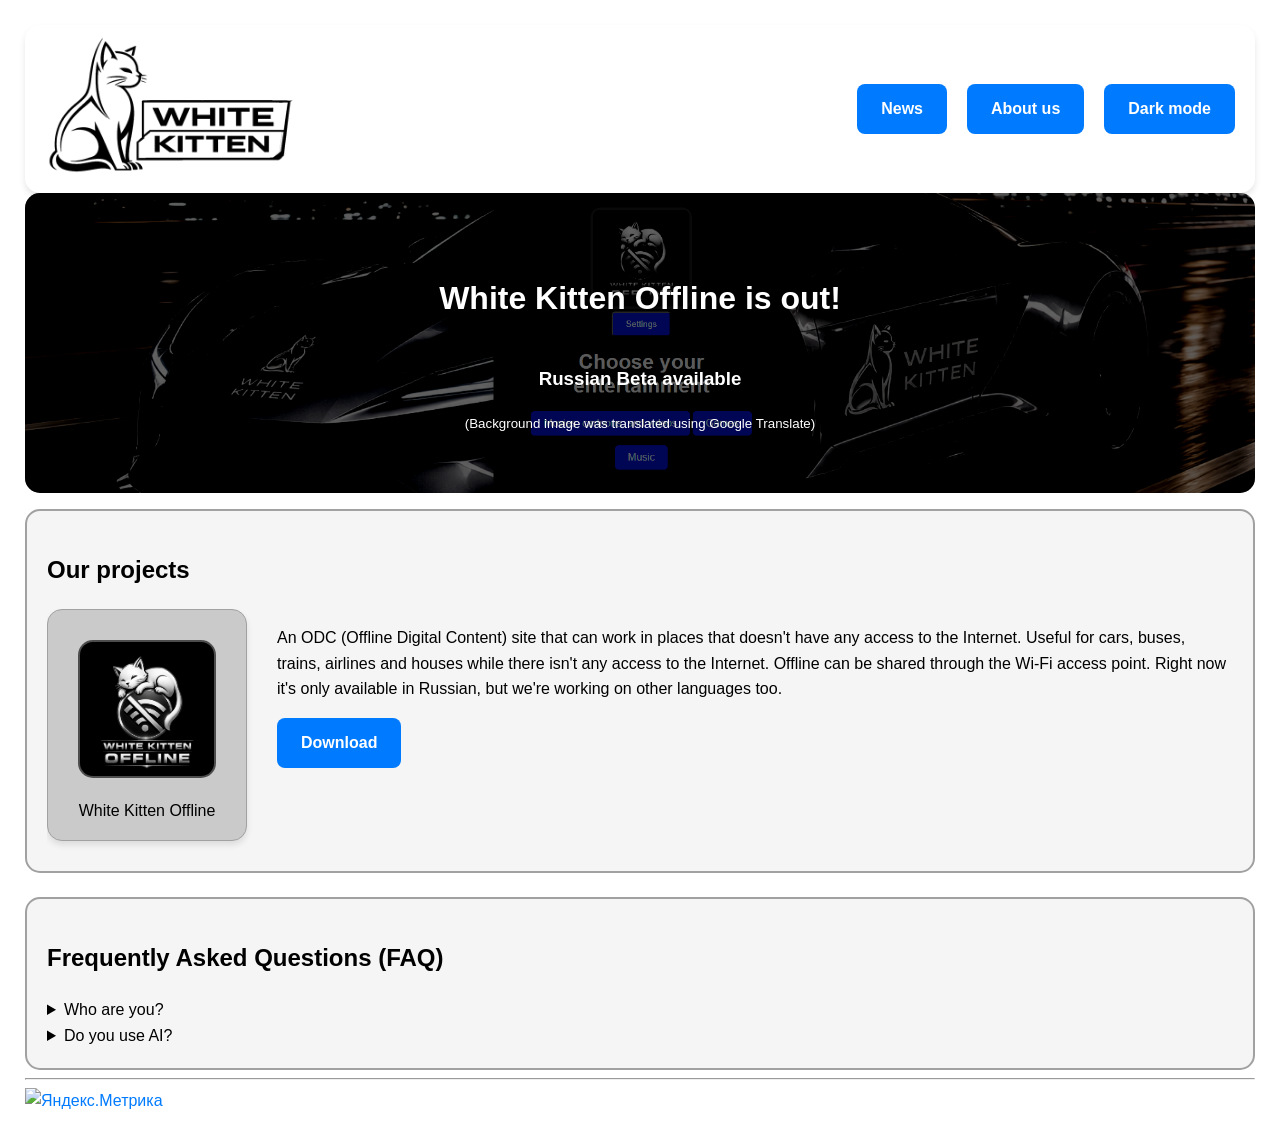
==== index.html @ 2994a34c "Update index.html" ====
<!DOCTYPE html>
<html lang="en">
    <head>
        <meta charset="UTF-8" />
        <meta name="viewport" content="width=device-width, initial-scale=1.0">
        <title>White Kitten</title>
        <link rel="stylesheet" href="resources/style.css">
        <link rel="icon" href="resources/images/favicon.ico">
        <script>
            (function() {
              const theme = localStorage.getItem('theme') || (window.matchMedia('(prefers-color-scheme: dark)').matches ? 'dark' : 'light');
              document.documentElement.setAttribute('data-theme', theme);
            })();
        </script>
    </head>
    <body>
        <nav class="navbar">
            <a href="#"><img src="resources/images/dark-logo.png" width="250px" id="logo" alt=""></a>
            <div class="navbar-links">
                <a href="news/" class="button">News</a>
                <a href="about-us/" class="button">About us</a>
                <button class="button" id="theme-toggle"></button>
            </div>
        </nav>
        <div class="news">
            <h1>White Kitten Offline is out!</h1>
            <h3>Russian Beta available</h3>
            <small>(Background image was translated using Google Translate)</small>
        </div>
        <p></p>
        <div class="border gap">
            <h2>Our projects</h2>
            <div class="full-project">
                <div class="project">
                    <div class="project-name">
                        <img src="resources/images/offline-logo.png" width="150px" class="project-logo" alt="">
                        <p>White Kitten Offline</p>
                    </div>
                    <div>
                        <p>
                            An ODC (Offline Digital Content) site that can work in places that doesn't have any access to the Internet.
                            Useful for cars, buses, trains, airlines and houses while there isn't any access to the Internet.
                            Offline can be shared through the Wi-Fi access point. Right now it's only available in Russian, but we're working on other languages too.
                        </p>
                        <a class="button" href="https://drive.google.com/uc?export=download&id=1a7zqayZVTQrBmgDxRvqCApa-7_ljZ57D">Download</a>
                    </div>
                </div>

            </div>
        </div>
        <div class="border">
            <h2>Frequently Asked Questions (FAQ)</h2>
            <details>
                <summary>Who are you?</summary>
                <p>We are White Kitten. We create sites and programs. We also develop technologies. More information at the <a href="about-us/">about us page</a></p>
            </details>
            <details>
                <summary>Do you use AI?</summary>
                <p>Yes, we do. But we don't build entire websites with it. We use it only when we need some help.</p>
            </details>
        </div>
        <script src="resources/theme-script.js"></script>
        <script src="resources/analytics.js"></script>
        <hr>
        <!-- Yandex.Metrika informer -->
        <a href="https://metrika.yandex.ru/stat/?id=112014818&amp;from=informer" target="_blank" rel="nofollow">
        <img src="https://informer.yandex.ru/informer/112014818/3_1_FFFFFFFF_FFFFFFFF_0_uniques"
         style="width:88px; height:31px; border:0;"
         alt="Яндекс.Метрика"
         title="Яндекс.Метрика: данные за сегодня (просмотры, визиты и уникальные посетители)"
        />
        </a>
        <!-- /Yandex.Metrika informer -->
    </body>
</html>
---- resources/style.css ----
:root {
    --bg-color: #ffffff;
    --text-color: #000000;
    --primary-color: #007bff;
    --primary-hover: #0056b3;
    --secondary-bg: #f5f5f5;
    --border-color: #a1a1a1;
    --card-bg: #cacaca;
    --card-text: #000000;
    --border-radius: 15px;
    --transition-speed: 0.3s;
    --box-shadow: 0 4px 6px rgba(0, 0, 0, 0.1);
    --box-shadow-hover: 0 6px 12px rgba(0, 0, 0, 0.15);
}

[data-theme="dark"] {
    --bg-color: #222222;
    --text-color: #ffffff;
    --secondary-bg: #333333;
    --border-color: #555555;
    --card-bg: #3a3a3a;
    --card-text: #ffffff;
    --box-shadow: 0 4px 6px rgba(0, 0, 0, 0.3);
    --box-shadow-hover: 0 6px 12px rgba(0, 0, 0, 0.4);
}

*,
*::before,
*::after {
    box-sizing: border-box;
}

body {
    background-color: var(--bg-color);
    color: var(--text-color);
    transition: background var(--transition-speed), color var(--transition-speed);
    font-family: 'Segoe UI', Arial, Helvetica, sans-serif;
    padding: 25px;
    margin: 0;
    line-height: 1.6;
}

.navbar {
    display: flex;
    align-items: center;
    gap: 20px;
    position: sticky;
    top: 0;
    z-index: 100;
    background-color: var(--bg-color);
    padding: 10px 20px;
    border-radius: var(--border-radius);
    box-shadow: var(--box-shadow);
    backdrop-filter: blur(10px);
    -webkit-backdrop-filter: blur(10px);
}

.navbar-links {
    margin-left: auto;
    display: flex;
    gap: 20px;
    padding-right: 0;
}

.news {
    background-image: url(images/mediacenter.png);
    background-repeat: no-repeat;
    background-position: center;
    background-size: cover;
    display: flex;
    flex-direction: column;
    justify-content: center;
    align-items: center;
    text-align: center;
    color: white;
    border-radius: var(--border-radius);
    padding: 40px 20px;
    min-height: 300px;
    position: relative;
    overflow: hidden;
}

.news::before {
    content: '';
    position: absolute;
    top: 0;
    left: 0;
    right: 0;
    bottom: 0;
    background: rgba(0, 0, 0, 0.4);
    z-index: 1;
}

.news > * {
    position: relative;
    z-index: 2;
}

.border {
    border: 2px solid var(--border-color);
    border-radius: var(--border-radius);
    background-color: var(--secondary-bg);
    padding: 20px;
    color: var(--text-color);
}

.border-content {
    display: flex;
    flex-direction: column;
    justify-content: space-between;
}

.project {
    display: flex;
    gap: 30px;
    flex-wrap: nowrap;
    overflow-x: auto;
    padding-bottom: 10px;
}

.project-name {
    border: 1px solid var(--border-color);
    border-radius: var(--border-radius);
    background-color: var(--card-bg);
    color: var(--card-text);
    text-align: center;
    padding: 30px;
    padding-bottom: 0;
    flex: 1 1 0;
    min-width: 200px;
    transition: transform var(--transition-speed), box-shadow var(--transition-speed);
    box-shadow: var(--box-shadow);
}

.project-name:hover {
    transform: translateY(-5px);
    box-shadow: var(--box-shadow-hover);
}

.project-logo {
    border: 2px solid rgba(255, 255, 255, 0.3);
    border-radius: var(--border-radius);
    background-color: black;
    max-width: 100%;
    height: auto;
    display: block;
    margin: 0 auto 20px;
    transition: transform var(--transition-speed);
}

.project-name:hover .project-logo {
    transform: scale(1.05);
}

.full-project {
    display: grid
}

.gap {
    margin-bottom: 24px;
}

@media (max-width: 768px) {
    .navbar {
        flex-direction: column;
        align-items: stretch;
        gap: 10px;
    }

    .navbar-links {
        margin-left: 0;
        justify-content: center;
    }

    .project {
        flex-wrap: wrap;
        overflow-x: visible;
        padding-bottom: 0;
    }

    .project-name {
        flex: 1 1 100%;
        min-width: auto;
    }

    .news {
        min-height: 200px;
        padding: 30px 15px;
    }

    body {
        padding: 15px;
    }
}

.button {
    display: inline-block;
    padding: 12px 24px;
    background-color: var(--primary-color);
    color: white !important;
    text-decoration: none !important;
    border-radius: 8px;
    border: none;
    cursor: pointer;
    font-size: 1rem;
    font-weight: 600;
    transition: background-color 0.3s, transform 0.3s, box-shadow 0.3s;
    user-select: none;
    outline: none;
    text-align: center
}

@media (hover: hover) {
    .button:hover {
        background-color: var(--primary-hover);
        transform: translateY(-2px);
        box-shadow: 0 6px 12px rgba(0,0,0,0.15);
    }
    .button:focus-visible {
        background-color: var(--primary-hover);
        transform: translateY(-2px);
        box-shadow: 0 6px 12px rgba(0,0,0,0.15);
        outline: 2px solid var(--primary-color);
        outline-offset: 2px;
    }
}

@media (hover: none) {
    .button:active {
        background-color: var(--primary-hover);
        transform: scale(0.97);
    }
    .button:hover {
        background-color: var(--primary-color);
        transform: none;
        box-shadow: none;
    }
}

a {
    color: #007bff;
    text-decoration: none;
}

a:hover {
    color: blueviolet;
    text-decoration: underline
}
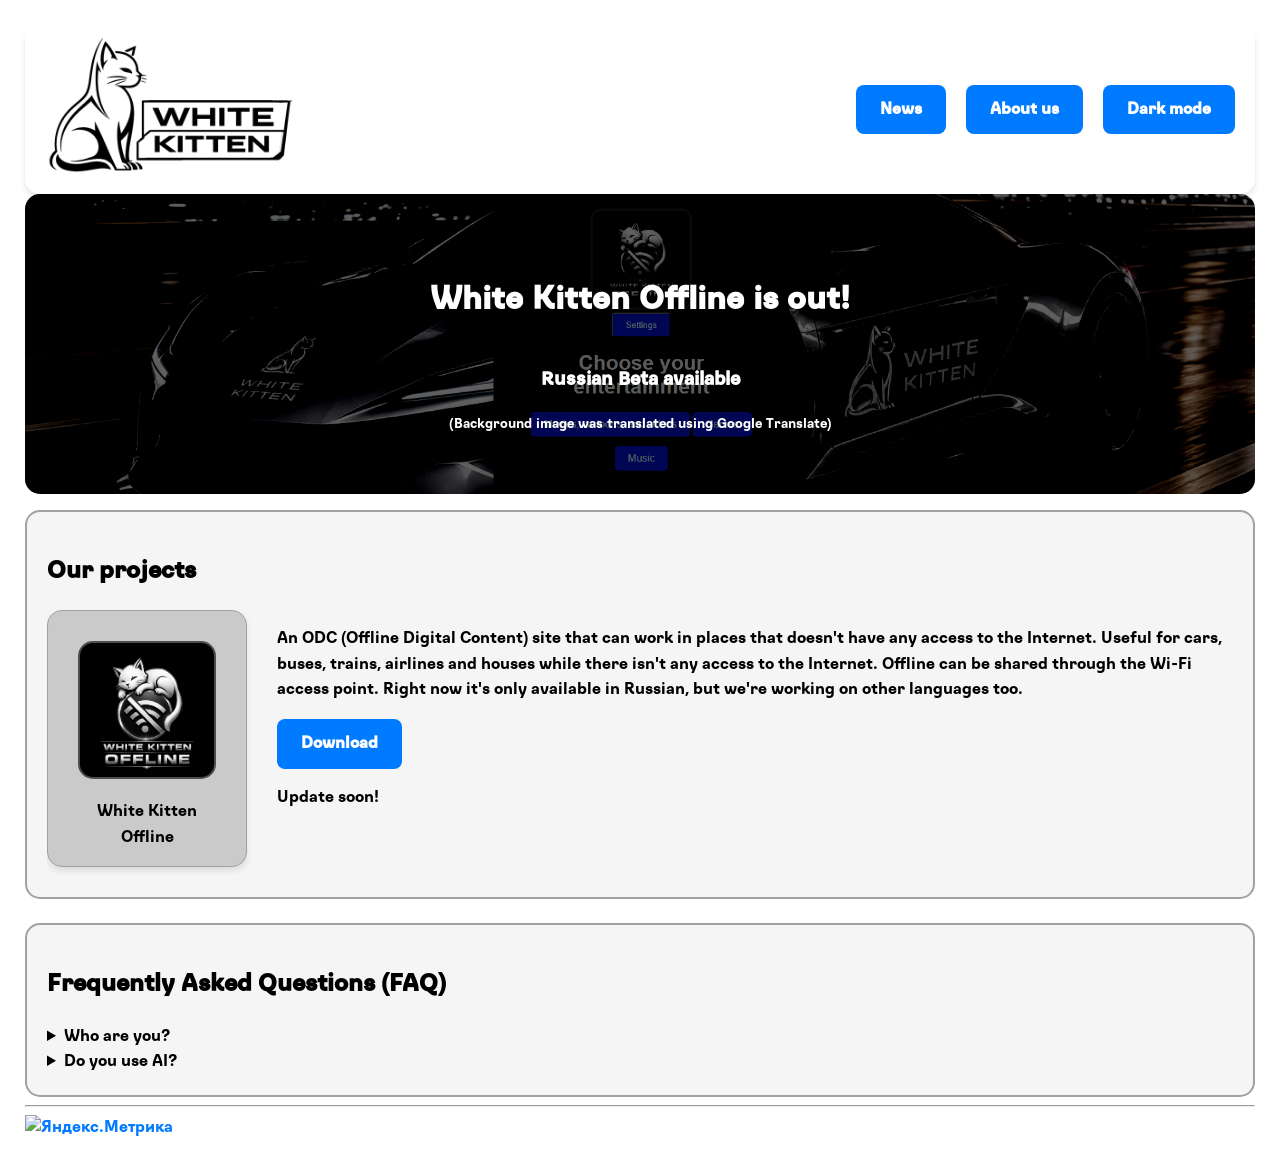
==== commit 45fbc8bc: "Update index.html" ====
--- a/index.html
+++ b/index.html
@@ -3,6 +3,7 @@
     <head>
         <meta charset="UTF-8" />
         <meta name="viewport" content="width=device-width, initial-scale=1.0">
+        <meta name="google-site-verification" content="UMtp4oId_Y6ym02TvB8scAhuZ0kvFa627PVUUsxULX0" />
         <title>White Kitten</title>
         <link rel="stylesheet" href="resources/style.css">
         <link rel="icon" href="resources/images/favicon.ico">
@@ -42,7 +43,8 @@
                             Useful for cars, buses, trains, airlines and houses while there isn't any access to the Internet.
                             Offline can be shared through the Wi-Fi access point. Right now it's only available in Russian, but we're working on other languages too.
                         </p>
-                        <a class="button" href="https://drive.google.com/uc?export=download&id=1a7zqayZVTQrBmgDxRvqCApa-7_ljZ57D">Download</a>
+                        <a class="button" href="https://drive.google.com/uc?export=download&id=1OIXDV8Ha7zic5iGzePw-Bm8PoUaW1mNw">Download</a>
+                        <p>Update soon!</p>
                     </div>
                 </div>
 
@@ -63,12 +65,12 @@
         <script src="resources/analytics.js"></script>
         <hr>
         <!-- Yandex.Metrika informer -->
-        <a href="https://metrika.yandex.ru/stat/?id=112014818&amp;from=informer" target="_blank" rel="nofollow">
-        <img src="https://informer.yandex.ru/informer/112014818/3_1_FFFFFFFF_FFFFFFFF_0_uniques"
-         style="width:88px; height:31px; border:0;"
-         alt="Яндекс.Метрика"
-         title="Яндекс.Метрика: данные за сегодня (просмотры, визиты и уникальные посетители)"
-        />
+        <a href="https://metrika.yandex.ru/stat/?id=112089026&amp;from=informer" target="_blank" rel="nofollow">
+        <img src="https://informer.yandex.ru/informer/112089026/3_1_FFFFFFFF_EFEFEFFF_0_pageviews"
+        style="width:88px; height:31px; border:0;"
+        alt="Яндекс.Метрика"
+        title="Яндекс.Метрика: данные за сегодня (просмотры, визиты и уникальные посетители)"
+        class="ym-advanced-informer" data-cid="112089026" data-lang="ru"/>
         </a>
         <!-- /Yandex.Metrika informer -->
     </body>
--- a/resources/style.css
+++ b/resources/style.css
@@ -30,11 +30,16 @@
     box-sizing: border-box;
 }
 
+@font-face {
+  font-family: 'Srbija-Sans';
+  src: url('srbijasans.otf') format('opentype');
+}
+
 body {
     background-color: var(--bg-color);
     color: var(--text-color);
     transition: background var(--transition-speed), color var(--transition-speed);
-    font-family: 'Segoe UI', Arial, Helvetica, sans-serif;
+    font-family: 'Srbija-Sans';
     padding: 25px;
     margin: 0;
     line-height: 1.6;
@@ -207,7 +212,8 @@
     transition: background-color 0.3s, transform 0.3s, box-shadow 0.3s;
     user-select: none;
     outline: none;
-    text-align: center
+    text-align: center;
+    font-family: 'Srbija-Sans';
 }
 
 @media (hover: hover) {
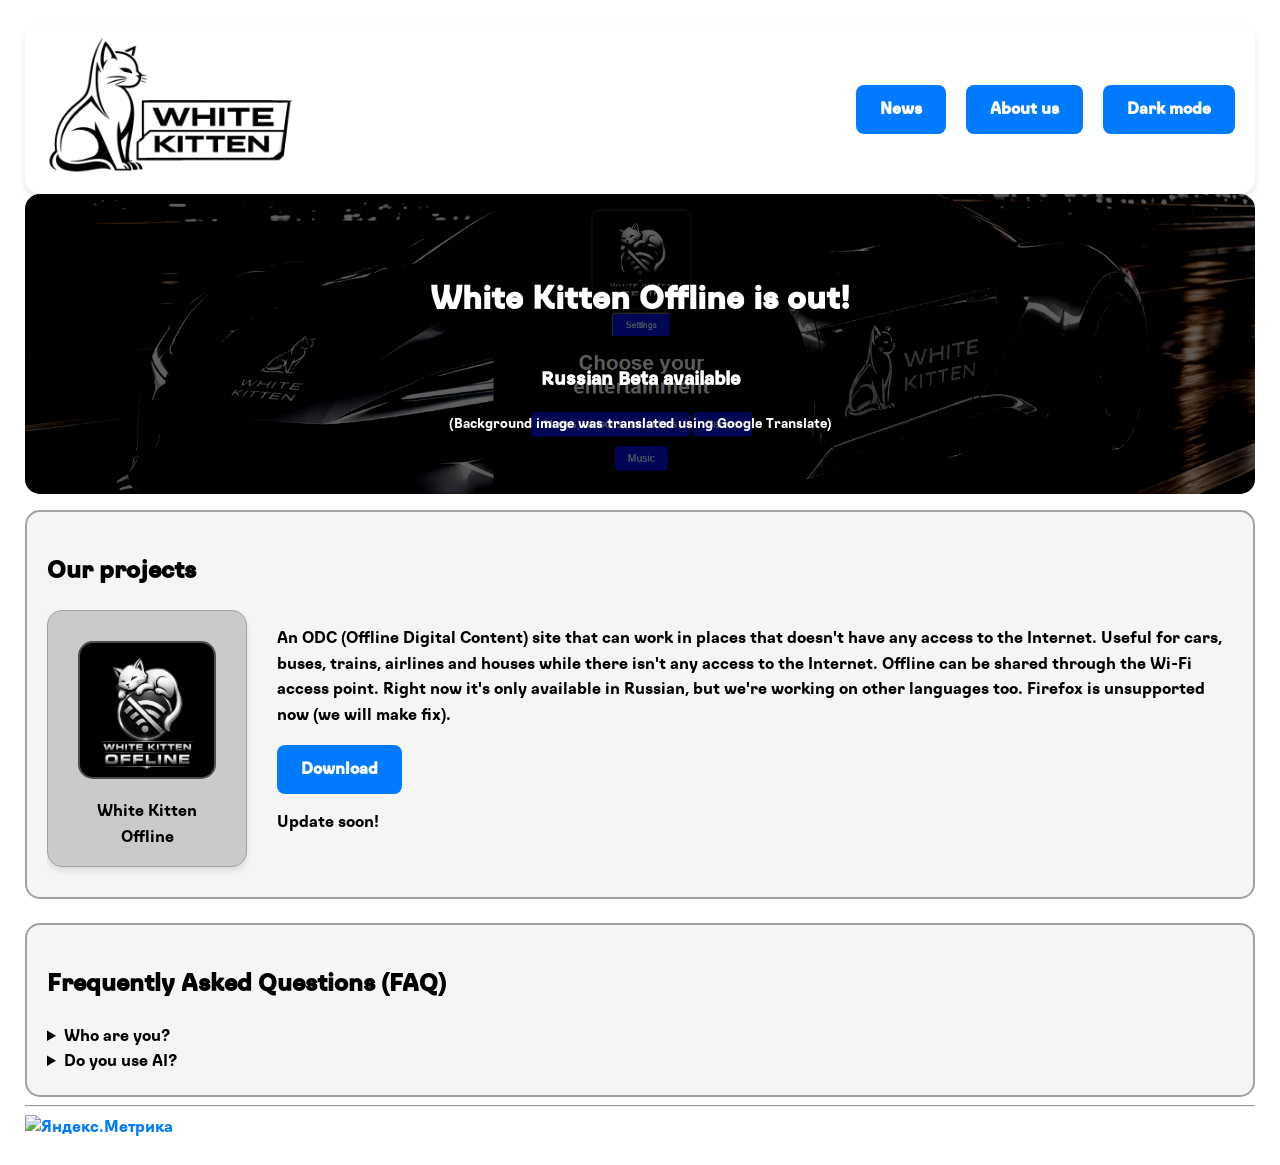
==== commit 41fb875b: "Update index.html" ====
--- a/index.html
+++ b/index.html
@@ -42,8 +42,9 @@
                             An ODC (Offline Digital Content) site that can work in places that doesn't have any access to the Internet.
                             Useful for cars, buses, trains, airlines and houses while there isn't any access to the Internet.
                             Offline can be shared through the Wi-Fi access point. Right now it's only available in Russian, but we're working on other languages too.
+                            Firefox is unsupported now (we will make fix).
                         </p>
-                        <a class="button" href="https://drive.google.com/uc?export=download&id=1OIXDV8Ha7zic5iGzePw-Bm8PoUaW1mNw">Download</a>
+                        <a class="button" href="https://drive.google.com/uc?export=download&id=15ofJbTvpxRn4V_n8joLqzFmWSw3iyzR-">Download</a>
                         <p>Update soon!</p>
                     </div>
                 </div>
